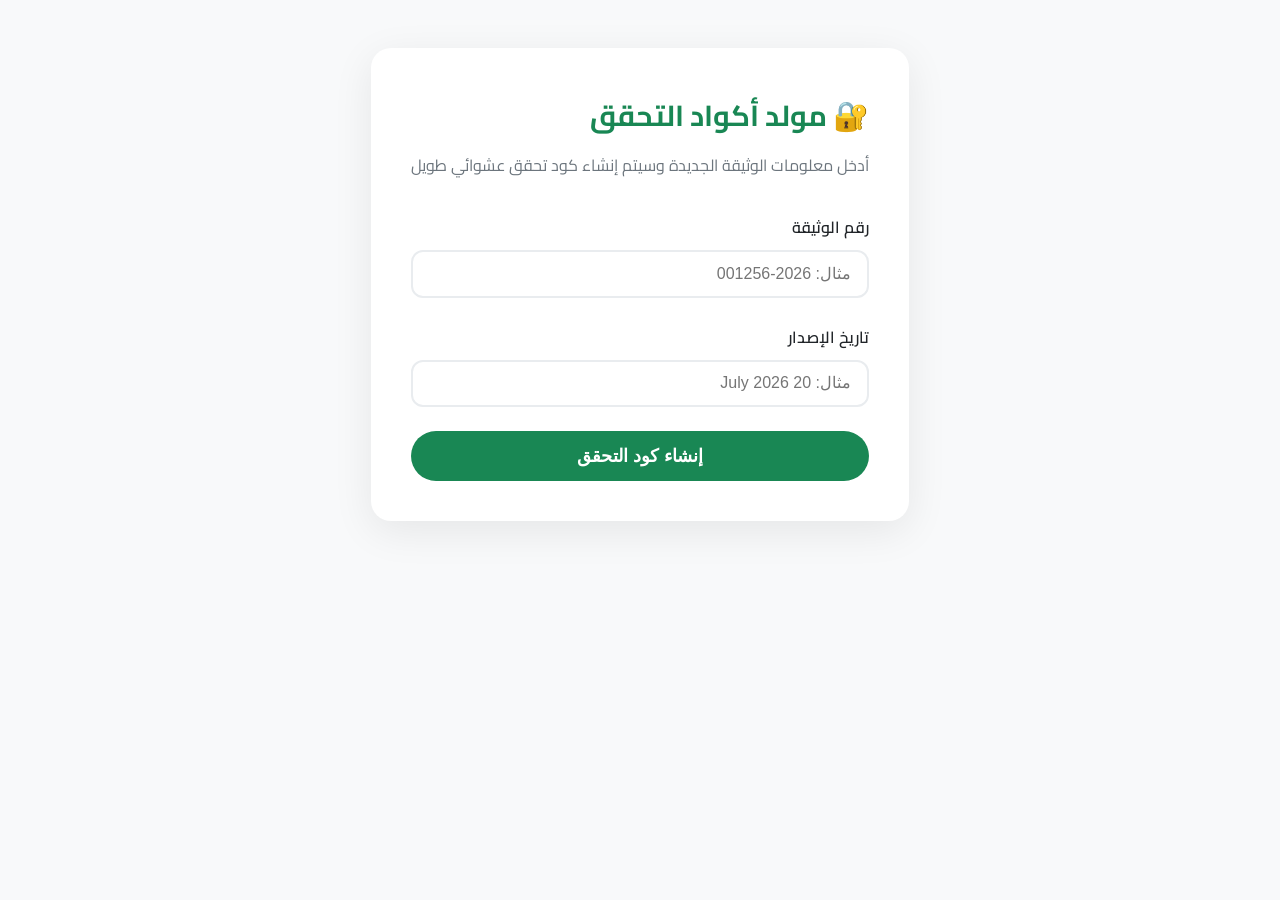
==== generator.html @ 3c3f4603 "Add files via upload" ====
<!DOCTYPE html>
<html lang="ar" dir="rtl">
<head>
    <meta charset="UTF-8" />
    <meta name="viewport" content="width=device-width, initial-scale=1.0" />
    <title>مولد أكواد التحقق</title>
    <link href="https://fonts.googleapis.com/css2?family=Cairo:wght@300;400;600;700;800&display=swap" rel="stylesheet" />
    <link rel="stylesheet" href="style.css" />
    <style>
        .generator-page { max-width: 700px; margin: 3rem auto; padding: 0 1.5rem; }
        .generator-card { background: white; padding: 2.5rem; border-radius: 20px; box-shadow: 0 10px 40px rgba(0,0,0,0.08); }
        .generator-card h2 { color: #198754; font-size: 1.8rem; margin-bottom: 0.5rem; }
        .generator-card p.sub { color: #6c757d; margin-bottom: 2rem; }
        .form-group { margin-bottom: 1.5rem; }
        .form-group label { display: block; font-weight: 600; margin-bottom: 0.5rem; color: #212529; }
        .form-group input { width: 100%; padding: 0.8rem 1rem; border: 2px solid #e9ecef; border-radius: 12px; font-size: 1rem; transition: 0.3s; }
        .form-group input:focus { border-color: #198754; outline: none; box-shadow: 0 0 0 4px rgba(25,135,84,0.1); }
        .btn-generate { background: #198754; color: white; border: none; padding: 0.9rem 2rem; border-radius: 50px; font-size: 1.1rem; font-weight: 600; cursor: pointer; transition: 0.3s; width: 100%; }
        .btn-generate:hover { background: #157347; transform: translateY(-2px); box-shadow: 0 5px 20px rgba(25,135,84,0.3); }
        .result-box { margin-top: 2rem; padding: 1.5rem; background: #f8f9fa; border-radius: 12px; display: none; }
        .result-box.show { display: block; }
        .result-box .label { font-weight: 600; color: #495057; }
        .result-box .code-block { background: #1e1e2e; color: #cdd6f4; padding: 1.2rem; border-radius: 10px; font-family: 'Courier New', monospace; font-size: 0.9rem; overflow-x: auto; margin: 0.8rem 0; white-space: pre-wrap; word-break: break-all; }
        .btn-copy { background: #0d6efd; color: white; border: none; padding: 0.5rem 1.5rem; border-radius: 8px; cursor: pointer; font-weight: 600; transition: 0.3s; }
        .btn-copy:hover { background: #0b5ed7; }
        .back-link { display: inline-block; margin-top: 1.5rem; color: #198754; text-decoration: none; font-weight: 600; }
        .back-link:hover { text-decoration: underline; }
    </style>
</head>
<body>
    <div class="generator-page">
        <div class="generator-card">
            <h2>🔐 مولد أكواد التحقق</h2>
            <p class="sub">أدخل معلومات الوثيقة الجديدة وسيتم إنشاء كود تحقق عشوائي طويل</p>
            <div class="form-group">
                <label for="docId">رقم الوثيقة</label>
                <input type="text" id="docId" placeholder="مثال: 2026-001256" />
            </div>
            <div class="form-group">
                <label for="docDate">تاريخ الإصدار</label>
                <input type="text" id="docDate" placeholder="مثال: 20 July 2026" />
            </div>
            <button class="btn-generate" onclick="generateCode()">إنشاء كود التحقق</button>
            <div class="result-box" id="resultBox">
                <p class="label">📋 الكود الجديد جاهز للنسخ:</p>
                <div class="code-block" id="codeBlock"></div>
                <button class="btn-copy" onclick="copyCode()">📋 نسخ</button>
                <br />
                <a href="#" class="back-link" onclick="resetForm(); return false;">+ إضافة وثيقة أخرى</a>
            </div>
        </div>
    </div>
    <script src="generator.js"></script>
</body>
</html>
---- style.css ----
* { margin: 0; padding: 0; box-sizing: border-box; }
body { font-family: 'Cairo', sans-serif; background: #f8f9fa; min-height: 100vh; display: flex; flex-direction: column; color: #212529; }
header { background: linear-gradient(135deg, #198754, #146c43); padding: 2rem 1.5rem; text-align: center; box-shadow: 0 4px 20px rgba(25,135,84,0.25); }
.header-content { display: flex; flex-direction: column; align-items: center; gap: 0.5rem; }
.verified-icon { width: 56px; height: 56px; background: rgba(255,255,255,0.2); border-radius: 50%; padding: 12px; margin-bottom: 0.25rem; }
header h1 { color: white; font-size: 2.2rem; font-weight: 800; letter-spacing: 1px; }
.verified-badge { background: rgba(255,255,255,0.2); color: white; padding: 0.3rem 1.5rem; border-radius: 50px; font-size: 0.85rem; font-weight: 600; letter-spacing: 2px; border: 1px solid rgba(255,255,255,0.3); }
main { flex: 1; display: flex; justify-content: center; align-items: center; padding: 2rem 1.5rem; }
.card { background: white; border-radius: 24px; padding: 2.5rem 2.8rem; max-width: 580px; width: 100%; box-shadow: 0 15px 50px rgba(0,0,0,0.07), 0 5px 20px rgba(0,0,0,0.03); border: 1px solid rgba(0,0,0,0.03); transition: transform 0.3s ease; }
.card:hover { transform: translateY(-4px); }
.card-body { display: flex; flex-direction: column; gap: 1.8rem; }
.field { display: flex; justify-content: space-between; align-items: center; padding-bottom: 0.8rem; border-bottom: 2px dashed #e9ecef; }
.field:last-child { border-bottom: none; padding-bottom: 0; }
.field-label { font-weight: 600; color: #495057; font-size: 0.95rem; letter-spacing: 0.5px; }
.field-value { font-weight: 700; color: #198754; font-size: 1.15rem; text-align: left; direction: ltr; }
footer { background: linear-gradient(135deg, #198754, #146c43); padding: 1.5rem; text-align: center; margin-top: auto; }
footer p { color: rgba(255,255,255,0.85); font-size: 0.9rem; font-weight: 300; }
@media (max-width: 600px) {
    header h1 { font-size: 1.6rem; }
    .card { padding: 1.8rem 1.5rem; }
    .field { flex-direction: column; align-items: flex-start; gap: 0.3rem; padding-bottom: 1rem; }
    .field-value { font-size: 1rem; width: 100%; padding-top: 0.2rem; border-top: 1px solid #f1f3f5; }
    .verified-icon { width: 44px; height: 44px; padding: 10px; }
    .generator-page { margin: 1.5rem auto; }
    .generator-card { padding: 1.5rem; }
    .generator-card h2 { font-size: 1.4rem; }
}
@media (max-width: 400px) {
    .card { padding: 1.2rem 1rem; }
    .field-label { font-size: 0.8rem; }
    .field-value { font-size: 0.9rem; }
}
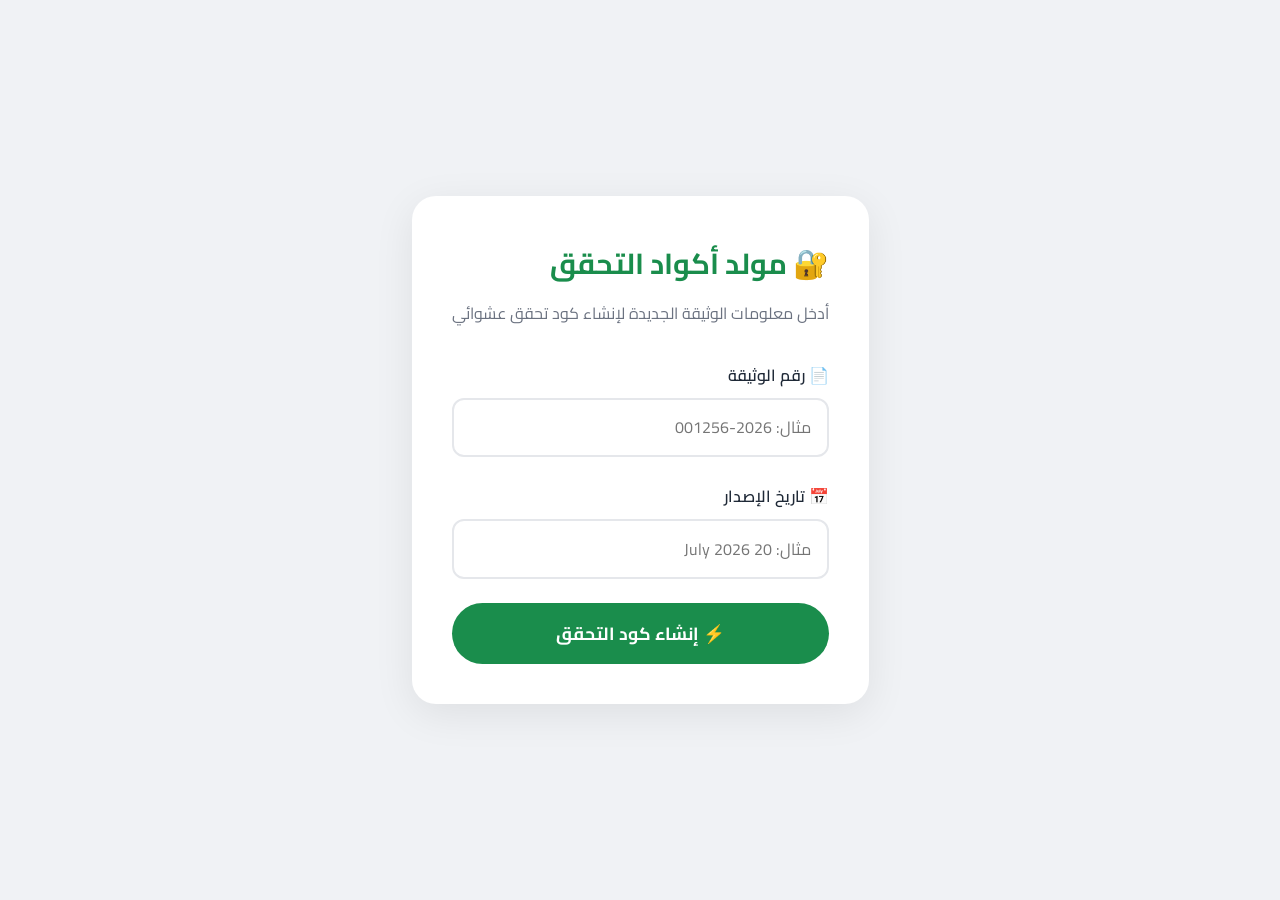
==== commit 520f2a76: "Enhance generator.html with UI improvements and features Updated styles and improved user interface " ====
--- a/generator.html
+++ b/generator.html
@@ -7,49 +7,245 @@
     <link href="https://fonts.googleapis.com/css2?family=Cairo:wght@300;400;600;700;800&display=swap" rel="stylesheet" />
     <link rel="stylesheet" href="style.css" />
     <style>
-        .generator-page { max-width: 700px; margin: 3rem auto; padding: 0 1.5rem; }
-        .generator-card { background: white; padding: 2.5rem; border-radius: 20px; box-shadow: 0 10px 40px rgba(0,0,0,0.08); }
-        .generator-card h2 { color: #198754; font-size: 1.8rem; margin-bottom: 0.5rem; }
-        .generator-card p.sub { color: #6c757d; margin-bottom: 2rem; }
-        .form-group { margin-bottom: 1.5rem; }
-        .form-group label { display: block; font-weight: 600; margin-bottom: 0.5rem; color: #212529; }
-        .form-group input { width: 100%; padding: 0.8rem 1rem; border: 2px solid #e9ecef; border-radius: 12px; font-size: 1rem; transition: 0.3s; }
-        .form-group input:focus { border-color: #198754; outline: none; box-shadow: 0 0 0 4px rgba(25,135,84,0.1); }
-        .btn-generate { background: #198754; color: white; border: none; padding: 0.9rem 2rem; border-radius: 50px; font-size: 1.1rem; font-weight: 600; cursor: pointer; transition: 0.3s; width: 100%; }
-        .btn-generate:hover { background: #157347; transform: translateY(-2px); box-shadow: 0 5px 20px rgba(25,135,84,0.3); }
-        .result-box { margin-top: 2rem; padding: 1.5rem; background: #f8f9fa; border-radius: 12px; display: none; }
-        .result-box.show { display: block; }
-        .result-box .label { font-weight: 600; color: #495057; }
-        .result-box .code-block { background: #1e1e2e; color: #cdd6f4; padding: 1.2rem; border-radius: 10px; font-family: 'Courier New', monospace; font-size: 0.9rem; overflow-x: auto; margin: 0.8rem 0; white-space: pre-wrap; word-break: break-all; }
-        .btn-copy { background: #0d6efd; color: white; border: none; padding: 0.5rem 1.5rem; border-radius: 8px; cursor: pointer; font-weight: 600; transition: 0.3s; }
-        .btn-copy:hover { background: #0b5ed7; }
-        .back-link { display: inline-block; margin-top: 1.5rem; color: #198754; text-decoration: none; font-weight: 600; }
-        .back-link:hover { text-decoration: underline; }
+        .generator-page {
+            max-width: 700px;
+            margin: 3rem auto;
+            padding: 0 1.5rem;
+        }
+        .generator-card {
+            background: white;
+            padding: 2.5rem;
+            border-radius: 24px;
+            box-shadow: 0 10px 40px rgba(0,0,0,0.08);
+        }
+        .generator-card h2 {
+            color: #1a8d4c;
+            font-size: 1.8rem;
+            margin-bottom: 0.5rem;
+        }
+        .generator-card .sub {
+            color: #6b7280;
+            margin-bottom: 2rem;
+        }
+        .form-group {
+            margin-bottom: 1.5rem;
+        }
+        .form-group label {
+            display: block;
+            font-weight: 600;
+            margin-bottom: 0.5rem;
+            color: #1f2937;
+        }
+        .form-group input {
+            width: 100%;
+            padding: 0.8rem 1rem;
+            border: 2px solid #e5e7eb;
+            border-radius: 12px;
+            font-size: 1rem;
+            transition: 0.3s;
+            font-family: 'Cairo', sans-serif;
+        }
+        .form-group input:focus {
+            border-color: #1a8d4c;
+            outline: none;
+            box-shadow: 0 0 0 4px rgba(26, 141, 76, 0.1);
+        }
+        .btn-generate {
+            background: #1a8d4c;
+            color: white;
+            border: none;
+            padding: 0.9rem 2rem;
+            border-radius: 50px;
+            font-size: 1.1rem;
+            font-weight: 700;
+            cursor: pointer;
+            transition: 0.3s;
+            width: 100%;
+            font-family: 'Cairo', sans-serif;
+        }
+        .btn-generate:hover {
+            background: #0d6e3a;
+            transform: translateY(-2px);
+            box-shadow: 0 8px 25px rgba(26, 141, 76, 0.3);
+        }
+        .result-box {
+            margin-top: 2rem;
+            padding: 1.5rem;
+            background: #f8fafc;
+            border-radius: 16px;
+            display: none;
+            border: 2px solid #e5e7eb;
+        }
+        .result-box.show {
+            display: block;
+            animation: fadeIn 0.3s ease;
+        }
+        @keyframes fadeIn {
+            from { opacity: 0; transform: translateY(10px); }
+            to { opacity: 1; transform: translateY(0); }
+        }
+        .result-box .label {
+            font-weight: 600;
+            color: #1f2937;
+        }
+        .result-box .code-block {
+            background: #1e293b;
+            color: #a5f3fc;
+            padding: 1.2rem;
+            border-radius: 12px;
+            font-family: 'Courier New', monospace;
+            font-size: 0.85rem;
+            overflow-x: auto;
+            margin: 0.8rem 0;
+            white-space: pre-wrap;
+            word-break: break-all;
+            direction: ltr;
+            text-align: left;
+        }
+        .btn-copy {
+            background: #3b82f6;
+            color: white;
+            border: none;
+            padding: 0.5rem 1.5rem;
+            border-radius: 8px;
+            cursor: pointer;
+            font-weight: 600;
+            transition: 0.3s;
+            font-family: 'Cairo', sans-serif;
+        }
+        .btn-copy:hover {
+            background: #2563eb;
+        }
+        .back-link {
+            display: inline-block;
+            margin-top: 1.5rem;
+            color: #1a8d4c;
+            text-decoration: none;
+            font-weight: 600;
+        }
+        .back-link:hover {
+            text-decoration: underline;
+        }
+        .info-note {
+            margin-top: 1rem;
+            padding: 1rem;
+            background: #fef3c7;
+            border-radius: 12px;
+            border-right: 4px solid #f59e0b;
+            font-size: 0.9rem;
+            color: #92400e;
+        }
+        @media (max-width: 600px) {
+            .generator-page { margin: 1.5rem auto; }
+            .generator-card { padding: 1.5rem; }
+        }
     </style>
 </head>
 <body>
     <div class="generator-page">
         <div class="generator-card">
             <h2>🔐 مولد أكواد التحقق</h2>
-            <p class="sub">أدخل معلومات الوثيقة الجديدة وسيتم إنشاء كود تحقق عشوائي طويل</p>
+            <p class="sub">أدخل معلومات الوثيقة الجديدة لإنشاء كود تحقق عشوائي</p>
+
             <div class="form-group">
-                <label for="docId">رقم الوثيقة</label>
+                <label for="docId">📄 رقم الوثيقة</label>
                 <input type="text" id="docId" placeholder="مثال: 2026-001256" />
             </div>
+
             <div class="form-group">
-                <label for="docDate">تاريخ الإصدار</label>
+                <label for="docDate">📅 تاريخ الإصدار</label>
                 <input type="text" id="docDate" placeholder="مثال: 20 July 2026" />
             </div>
-            <button class="btn-generate" onclick="generateCode()">إنشاء كود التحقق</button>
+
+            <button class="btn-generate" onclick="generateCode()">⚡ إنشاء كود التحقق</button>
+
             <div class="result-box" id="resultBox">
-                <p class="label">📋 الكود الجديد جاهز للنسخ:</p>
+                <p class="label">📋 الكود الجديد - انسخ وألصق في data.json:</p>
                 <div class="code-block" id="codeBlock"></div>
                 <button class="btn-copy" onclick="copyCode()">📋 نسخ</button>
                 <br />
                 <a href="#" class="back-link" onclick="resetForm(); return false;">+ إضافة وثيقة أخرى</a>
+                <div class="info-note">
+                    💡 بعد النسخ، ألصق الكود في ملف <strong>data.json</strong> ثم ارفع الملف إلى GitHub.
+                </div>
             </div>
         </div>
     </div>
-    <script src="generator.js"></script>
+
+    <script>
+        function generateRandomCode(length = 16) {
+            const chars = 'ABCDEFGHIJKLMNOPQRSTUVWXYZ0123456789';
+            let result = '';
+            for (let i = 0; i < length; i++) {
+                result += chars.charAt(Math.floor(Math.random() * chars.length));
+            }
+            return result;
+        }
+
+        function generateCode() {
+            const docId = document.getElementById('docId').value.trim();
+            const docDate = document.getElementById('docDate').value.trim();
+
+            if (!docId || !docDate) {
+                alert('⚠️ يرجى إدخال رقم الوثيقة وتاريخ الإصدار');
+                return;
+            }
+
+            const code = generateRandomCode(16);
+            const jsonEntry = `  {\n    "code": "${code}",\n    "id": "${docId}",\n    "date": "${docDate}"\n  }`;
+
+            const resultBox = document.getElementById('resultBox');
+            const codeBlock = document.getElementById('codeBlock');
+
+            codeBlock.textContent = jsonEntry;
+            resultBox.classList.add('show');
+            resultBox.scrollIntoView({ behavior: 'smooth', block: 'center' });
+        }
+
+        function copyCode() {
+            const codeBlock = document.getElementById('codeBlock');
+            const text = codeBlock.textContent;
+
+            if (navigator.clipboard && navigator.clipboard.writeText) {
+                navigator.clipboard.writeText(text).then(() => {
+                    const btn = document.querySelector('.btn-copy');
+                    const originalText = btn.textContent;
+                    btn.textContent = '✅ تم النسخ!';
+                    btn.style.background = '#22c55e';
+                    setTimeout(() => {
+                        btn.textContent = originalText;
+                        btn.style.background = '#3b82f6';
+                    }, 2000);
+                }).catch(() => {
+                    fallbackCopy(text);
+                });
+            } else {
+                fallbackCopy(text);
+            }
+        }
+
+        function fallbackCopy(text) {
+            const textarea = document.createElement('textarea');
+            textarea.value = text;
+            textarea.style.position = 'fixed';
+            textarea.style.opacity = '0';
+            document.body.appendChild(textarea);
+            textarea.select();
+            try {
+                document.execCommand('copy');
+                alert('✅ تم نسخ الكود!');
+            } catch (e) {
+                alert('❌ حدث خطأ، يرجى نسخ الكود يدويًا');
+            }
+            document.body.removeChild(textarea);
+        }
+
+        function resetForm() {
+            document.getElementById('docId').value = '';
+            document.getElementById('docDate').value = '';
+            document.getElementById('resultBox').classList.remove('show');
+            document.getElementById('docId').focus();
+        }
+    </script>
 </body>
-</html>+</html>
--- a/style.css
+++ b/style.css
@@ -1,32 +1,268 @@
-* { margin: 0; padding: 0; box-sizing: border-box; }
-body { font-family: 'Cairo', sans-serif; background: #f8f9fa; min-height: 100vh; display: flex; flex-direction: column; color: #212529; }
-header { background: linear-gradient(135deg, #198754, #146c43); padding: 2rem 1.5rem; text-align: center; box-shadow: 0 4px 20px rgba(25,135,84,0.25); }
-.header-content { display: flex; flex-direction: column; align-items: center; gap: 0.5rem; }
-.verified-icon { width: 56px; height: 56px; background: rgba(255,255,255,0.2); border-radius: 50%; padding: 12px; margin-bottom: 0.25rem; }
-header h1 { color: white; font-size: 2.2rem; font-weight: 800; letter-spacing: 1px; }
-.verified-badge { background: rgba(255,255,255,0.2); color: white; padding: 0.3rem 1.5rem; border-radius: 50px; font-size: 0.85rem; font-weight: 600; letter-spacing: 2px; border: 1px solid rgba(255,255,255,0.3); }
-main { flex: 1; display: flex; justify-content: center; align-items: center; padding: 2rem 1.5rem; }
-.card { background: white; border-radius: 24px; padding: 2.5rem 2.8rem; max-width: 580px; width: 100%; box-shadow: 0 15px 50px rgba(0,0,0,0.07), 0 5px 20px rgba(0,0,0,0.03); border: 1px solid rgba(0,0,0,0.03); transition: transform 0.3s ease; }
-.card:hover { transform: translateY(-4px); }
-.card-body { display: flex; flex-direction: column; gap: 1.8rem; }
-.field { display: flex; justify-content: space-between; align-items: center; padding-bottom: 0.8rem; border-bottom: 2px dashed #e9ecef; }
-.field:last-child { border-bottom: none; padding-bottom: 0; }
-.field-label { font-weight: 600; color: #495057; font-size: 0.95rem; letter-spacing: 0.5px; }
-.field-value { font-weight: 700; color: #198754; font-size: 1.15rem; text-align: left; direction: ltr; }
-footer { background: linear-gradient(135deg, #198754, #146c43); padding: 1.5rem; text-align: center; margin-top: auto; }
-footer p { color: rgba(255,255,255,0.85); font-size: 0.9rem; font-weight: 300; }
-@media (max-width: 600px) {
-    header h1 { font-size: 1.6rem; }
-    .card { padding: 1.8rem 1.5rem; }
-    .field { flex-direction: column; align-items: flex-start; gap: 0.3rem; padding-bottom: 1rem; }
-    .field-value { font-size: 1rem; width: 100%; padding-top: 0.2rem; border-top: 1px solid #f1f3f5; }
-    .verified-icon { width: 44px; height: 44px; padding: 10px; }
-    .generator-page { margin: 1.5rem auto; }
-    .generator-card { padding: 1.5rem; }
-    .generator-card h2 { font-size: 1.4rem; }
-}
-@media (max-width: 400px) {
-    .card { padding: 1.2rem 1rem; }
-    .field-label { font-size: 0.8rem; }
-    .field-value { font-size: 0.9rem; }
-}+* {
+    margin: 0;
+    padding: 0;
+    box-sizing: border-box;
+}
+
+body {
+    font-family: 'Cairo', 'Arial', sans-serif;
+    background: #f0f2f5;
+    min-height: 100vh;
+    display: flex;
+    justify-content: center;
+    align-items: center;
+    padding: 20px;
+}
+
+.container {
+    max-width: 550px;
+    width: 100%;
+    background: white;
+    border-radius: 30px;
+    overflow: hidden;
+    box-shadow: 0 20px 60px rgba(0, 0, 0, 0.12);
+    animation: slideUp 0.5s ease;
+}
+
+@keyframes slideUp {
+    from {
+        opacity: 0;
+        transform: translateY(30px);
+    }
+    to {
+        opacity: 1;
+        transform: translateY(0);
+    }
+}
+
+.header-green {
+    background: linear-gradient(145deg, #1a8d4c, #0d6e3a);
+    padding: 2.5rem 2rem 2rem;
+    text-align: center;
+    position: relative;
+    overflow: hidden;
+}
+
+.header-green::before {
+    content: '';
+    position: absolute;
+    top: -50%;
+    right: -30%;
+    width: 300px;
+    height: 300px;
+    background: rgba(255, 255, 255, 0.05);
+    border-radius: 50%;
+}
+
+.header-green::after {
+    content: '';
+    position: absolute;
+    bottom: -40%;
+    left: -20%;
+    width: 250px;
+    height: 250px;
+    background: rgba(255, 255, 255, 0.04);
+    border-radius: 50%;
+}
+
+.verified-container {
+    position: relative;
+    z-index: 1;
+}
+
+.checkmark-circle {
+    width: 100px;
+    height: 100px;
+    background: rgba(255, 255, 255, 0.2);
+    border-radius: 50%;
+    display: flex;
+    justify-content: center;
+    align-items: center;
+    margin: 0 auto 1rem;
+    border: 3px solid rgba(255, 255, 255, 0.3);
+    backdrop-filter: blur(4px);
+    box-shadow: 0 8px 30px rgba(0, 0, 0, 0.15);
+    transition: transform 0.3s ease;
+}
+
+.checkmark-circle:hover {
+    transform: scale(1.05);
+}
+
+.checkmark {
+    font-size: 4.5rem;
+    color: white;
+    font-weight: 900;
+    line-height: 1;
+    text-shadow: 0 4px 15px rgba(0, 0, 0, 0.2);
+}
+
+.verified-title {
+    color: white;
+    font-size: 2.8rem;
+    font-weight: 900;
+    letter-spacing: 4px;
+    text-shadow: 0 2px 20px rgba(0, 0, 0, 0.15);
+    margin-bottom: 0.3rem;
+}
+
+.verified-sub {
+    color: rgba(255, 255, 255, 0.85);
+    font-size: 1rem;
+    font-weight: 400;
+    letter-spacing: 1px;
+}
+
+.card {
+    padding: 2rem 2rem 1.8rem;
+    background: white;
+}
+
+.card-body {
+    display: flex;
+    flex-direction: column;
+    gap: 1.2rem;
+}
+
+.field-row {
+    display: flex;
+    justify-content: space-between;
+    align-items: center;
+    padding: 0.8rem 1.2rem;
+    background: #f8fafc;
+    border-radius: 14px;
+    border-right: 4px solid #1a8d4c;
+    transition: all 0.3s ease;
+}
+
+.field-row:hover {
+    background: #f0f4f8;
+    transform: translateX(-4px);
+}
+
+.field-label {
+    font-weight: 600;
+    color: #4a5568;
+    font-size: 0.95rem;
+    display: flex;
+    align-items: center;
+    gap: 0.5rem;
+}
+
+.label-icon {
+    font-size: 1.2rem;
+}
+
+.field-value {
+    font-weight: 700;
+    color: #1a8d4c;
+    font-size: 1.2rem;
+    text-align: left;
+    direction: ltr;
+    background: white;
+    padding: 0.3rem 1rem;
+    border-radius: 8px;
+    box-shadow: 0 1px 4px rgba(0, 0, 0, 0.05);
+    min-width: 120px;
+    text-align: center;
+}
+
+.status-row {
+    text-align: center;
+    margin-top: 0.5rem;
+    padding-top: 1rem;
+    border-top: 2px dashed #e2e8f0;
+}
+
+.status-badge {
+    display: inline-block;
+    background: #1a8d4c;
+    color: white;
+    padding: 0.4rem 2rem;
+    border-radius: 50px;
+    font-size: 0.85rem;
+    font-weight: 600;
+    letter-spacing: 1px;
+}
+
+.footer-green {
+    background: linear-gradient(145deg, #1a8d4c, #0d6e3a);
+    padding: 1.2rem;
+    text-align: center;
+}
+
+.footer-green p {
+    color: rgba(255, 255, 255, 0.7);
+    font-size: 0.8rem;
+    font-weight: 300;
+    letter-spacing: 0.5px;
+}
+
+@media (max-width: 480px) {
+    body {
+        padding: 10px;
+    }
+    
+    .container {
+        border-radius: 20px;
+    }
+    
+    .header-green {
+        padding: 2rem 1.5rem 1.5rem;
+    }
+    
+    .checkmark-circle {
+        width: 75px;
+        height: 75px;
+    }
+    
+    .checkmark {
+        font-size: 3.2rem;
+    }
+    
+    .verified-title {
+        font-size: 2.2rem;
+    }
+    
+    .card {
+        padding: 1.5rem 1.2rem;
+    }
+    
+    .field-row {
+        flex-direction: column;
+        align-items: flex-start;
+        gap: 0.5rem;
+        padding: 0.8rem 1rem;
+    }
+    
+    .field-value {
+        width: 100%;
+        font-size: 1rem;
+        text-align: center;
+        padding: 0.4rem;
+    }
+    
+    .field-label {
+        font-size: 0.85rem;
+    }
+}
+
+@media (max-width: 360px) {
+    .verified-title {
+        font-size: 1.8rem;
+    }
+    
+    .checkmark-circle {
+        width: 60px;
+        height: 60px;
+    }
+    
+    .checkmark {
+        font-size: 2.5rem;
+    }
+    
+    .field-value {
+        font-size: 0.9rem;
+        min-width: 80px;
+    }
+}
